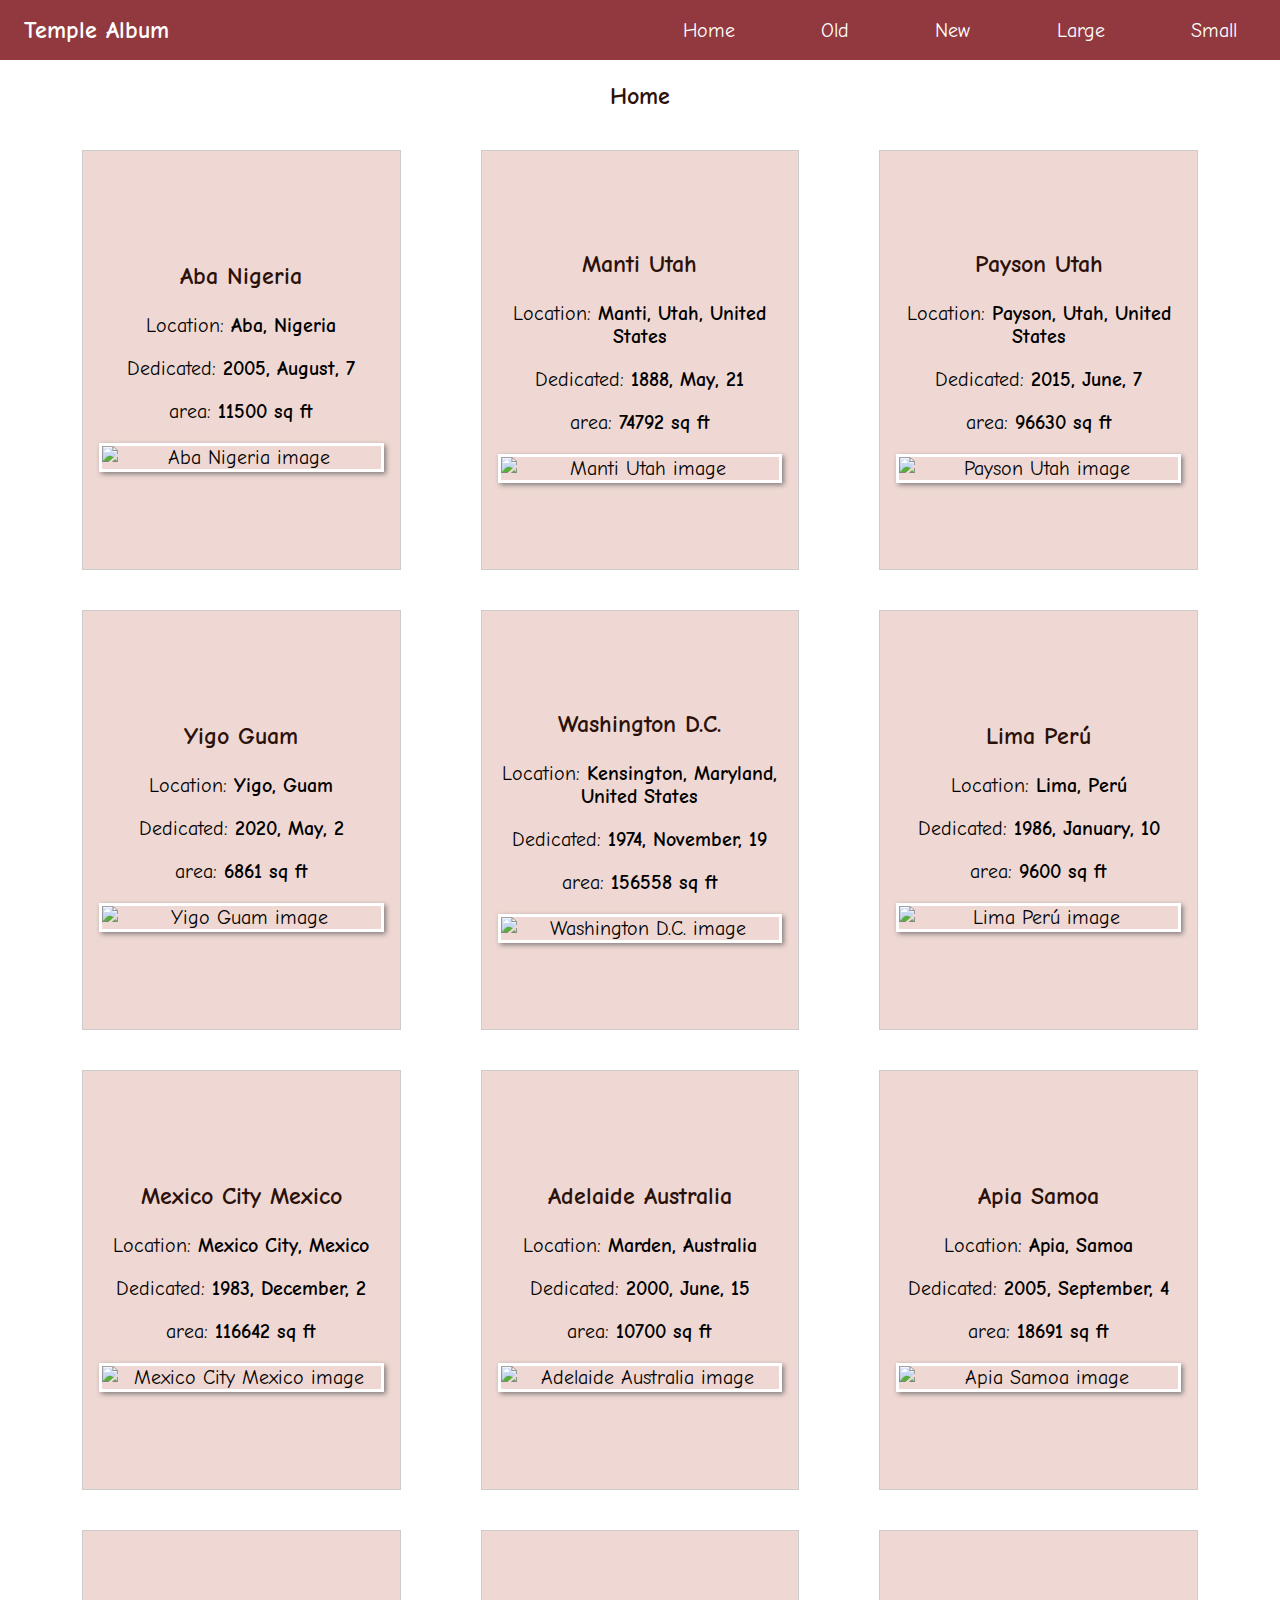
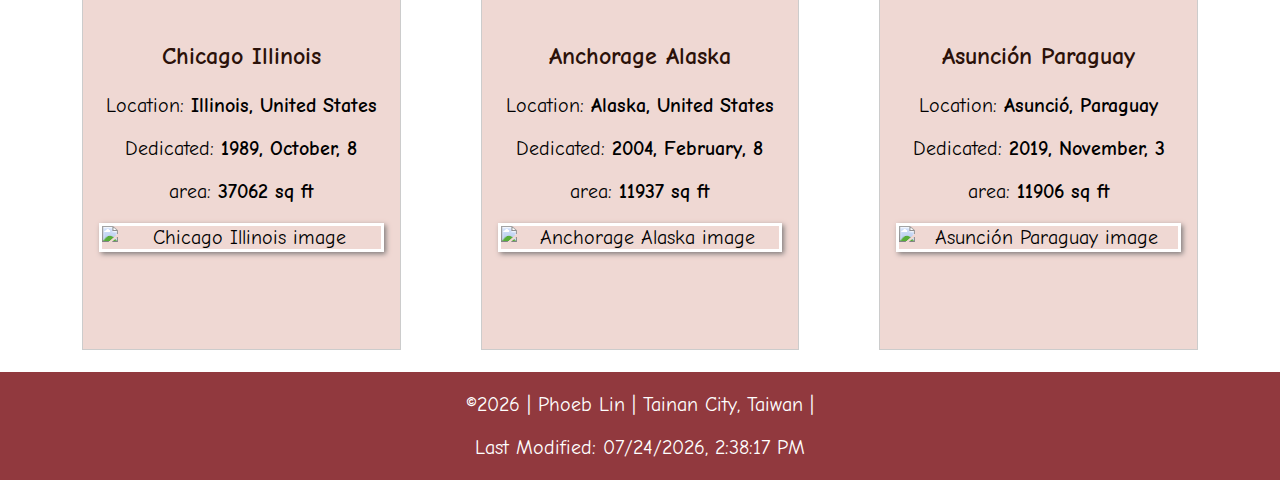
==== filtered-temples.html @ c3c2c9ea "added to my homepage" ====
<!DOCTYPE html>
<html lang="en">

<head>
    <meta charset="UTF-8">
    <meta name="viewport" content="width=device-width, initial-scale=1.0">
    <title>WDD 131 - Dynamic Web Fundamentals - Temple Album</title>
    <meta name="description" content="WDD 131 - Temple Album. This page is an album of temples.">
    <meta name="author" content="Phoebe Lin">
    <link rel="stylesheet" href="styles/filtered-temples.css">
    <link rel="stylesheet" href="styles/filtered-temples-large.css">
    <link rel="preconnect" href="https://fonts.googleapis.com">
    <link rel="preconnect" href="https://fonts.gstatic.com" crossorigin>
    <link
        href="https://fonts.googleapis.com/css2?family=Comic+Neue:wght@300&display=swap&family=Lato:wght@300&family=Montserrat:wght@300&family=Open+Sans:wght@300&display=swap"
        rel="stylesheet">
</head>

<body>
    <header>
        <h1>Temple Album</h1>
        <nav class="navigation">
            <a href="https://stdog210420.github.io/wdd131/temples.html">Home</a>
            <a href="#">Old</a>
            <a href="#">New</a>
            <a href="#">Large</a>
            <a href="#">Small</a>
        </nav>
        <button id="menu"></button>
    </header>
    <main>
        <h2>Home</h2>
        <div class="temple-cards">

        </div>
    </main>
    <footer>
        <p id="footer-name"><span>&copy;<span id="year"> </span> |</span><span> Phoeb Lin |</span><span> Tainan City,
                Taiwan |</span></p>
        <p id="lastModified">Last Modified</p>

    </footer>
    <script src="scripts/getdates.js" defer></script>
    <script src="scripts/filtered-temples.js" defer></script>
</body>

</html>
---- styles/filtered-temples.css ----
:root {
    /* change the values below to your colors from your palette */
    --primary-color: #EFD8D3;
    --secondary-color: #DB998F;
    --accent1-color: #2B1109;
    --accent2-color: #91393E;


    /* change the values below to your chosen font(s) */
    --heading-font: "Comic Neue", Lato, Helvetica;
    --paragraph-font: "Open Sans", Helvetica, sans-serif;

    /* these colors below should be chosen from among your palette colors above */
    --headline-color-on-white: #91393E;
    /* headlines on a white background */
    --headline-color-on-color: #2B1109;
    /* headlines on a colored background */
    --paragraph-color-on-white: #91393E;
    /* paragraph text on a white background */
    --paragraph-color-on-color: #2B1109;
    /* paragraph text on a colored background */
    --paragraph-background-color: #EFD8D3;
    --nav-link-color: #91393E;
    --nav-background-color: #EFD8D3;
    --nav-hover-link-color: #DB998F;
    --nav-hover-background-color: #fff;
}

* {
    box-sizing: border-box;
}

body {
    font-size: 20px;
    background-color: var(--nav-hover-background-color);
    overflow-wrap: break-word;
    align-items: center;
    /* justify-content: space-around; */
    margin: 0;
    padding: 0;
    font-family: var(--heading-font);
}


header {
    margin: 0 auto;
    display: grid;
    grid-template-columns: repeat(2, 1fr);
    background-color: var(--accent2-color);
    text-align: center;
}

#menu {
    text-decoration: none;
    padding: .5rem .75rem;
    width: 2rem;
    border: 0;
    display: block;
    position: absolute;
    right: 1rem;
    background-color: var(--accent2-color);
}

.navigation {
    grid-column: 2/3;
    align-items: center;
    display: flex;
    justify-content: space-around;
    flex-direction: row;
    text-align: center;
}

.navigation a {
    width: 100%;
    text-align: center;
    padding: 0.5rem;
    text-decoration: none;
    color: var(--nav-hover-background-color);
}

.navigation a:hover {
    width: 100%;
    text-align: center;
    padding: 0.5rem;
    text-decoration: none;
    color: var(--nav-hover-link-color);

}

main {
    max-width: 1200px;
    margin: 0 auto;
    padding: 2px;
    align-items: center;
    justify-content: center;
}


.temple-cards {
    align-items: center;
    justify-content: center;
}


.temple {
    display: flex;
    flex-direction: column;
    text-align: center;
    align-items: center;
    justify-content: center;
    background-color: var(--nav-background-color);
    padding: 0 1rem;
    padding-bottom: 5px;
    border: 1px solid #ccc;
}


h3 {
    font-size: 1.5rem;
    font-weight: bolder;
    text-align: center;
    color: var(--headline-color-on-color);
}

.span-temple {
    font-weight: 700;

}

.temple img {
    border: 3px solid var(--nav-hover-background-color);
    box-shadow: 2px 2px 5px #807c7c;
    margin-bottom: 5px;
}


h1 {
    padding-left: 1.5rem;
    grid-column: 1/2;
    font-size: 1.5rem;
    font-weight: bold;
    text-align: left;
    color: var(--nav-hover-background-color);
}

h2 {
    grid-row: 1/2;
    font-size: 1.5rem;
    font-weight: bold;
    text-align: center;
    color: var(--headline-color-on-color);
}


footer {
    background-color: var(--accent2-color);
    color: var(--nav-hover-background-color);
    text-align: center;
    padding: 1px;
}

/* mobile view */
@media screen and (max-width: 1023px) {
    body {
        font-size: 14px;
        display: block;
        margin: 0 auto;
    }

    .temple-cards {
        display: flex;
        flex-direction: column;
    }

    .temple img {
        width: auto;
        height: auto;
        max-width: 90%;
    }

    .navigation a {
        display: none;
    }

    .navigation {
        gap: 0;
        display: block;
    }

    #menu::before {
        content: "☰";
        font-size: 1.5rem;
        font-weight: bolder;
    }

    #menu.open::before {
        content: "❌";
    }

    #menu.open {
        display: block;
    }

    .navigation.open a {
        display: block;
        font-size: 1.5rem;
    }

}
---- styles/filtered-temples-large.css ----
:root {
    /* change the values below to your colors from your palette */
    --primary-color: #EFD8D3;
    --secondary-color: #DB998F;
    --accent1-color: #2B1109;
    --accent2-color: #91393E;


    /* change the values below to your chosen font(s) */
    --heading-font: "Comic Neue", Lato, Helvetica;
    --paragraph-font: "Open Sans", Helvetica, sans-serif;

    /* these colors below should be chosen from among your palette colors above */
    --headline-color-on-white: #91393E;
    /* headlines on a white background */
    --headline-color-on-color: #2B1109;
    /* headlines on a colored background */
    --paragraph-color-on-white: #91393E;
    /* paragraph text on a white background */
    --paragraph-color-on-color: #2B1109;
    /* paragraph text on a colored background */
    --paragraph-background-color: #EFD8D3;
    --nav-link-color: #91393E;
    --nav-background-color: #EFD8D3;
    --nav-hover-link-color: #DB998F;
    --nav-hover-background-color: #fff;
}

/* Desktop Views ****************************/
@media screen and (min-width: 1024px) {
    body {
        font-size: 20px;
    }

    #menu {
        display: none;
        /* hide hamburger button */
    }

    .temple-cards {
        display: grid;
        grid-template-columns: repeat(3, 1fr);
        grid-template-rows: repeat(3, auto);
        align-items: center;
        justify-content: center;
    }

    .temple {
        height: 420px;
    }

    .temple img {
        width: 100%;
        height: auto;
        max-width: 340px;
    }

    .navigation a:not(#menu),
    .navigation.open a:not(#menu) {
        display: block;
        width: fit-content;
    }
}
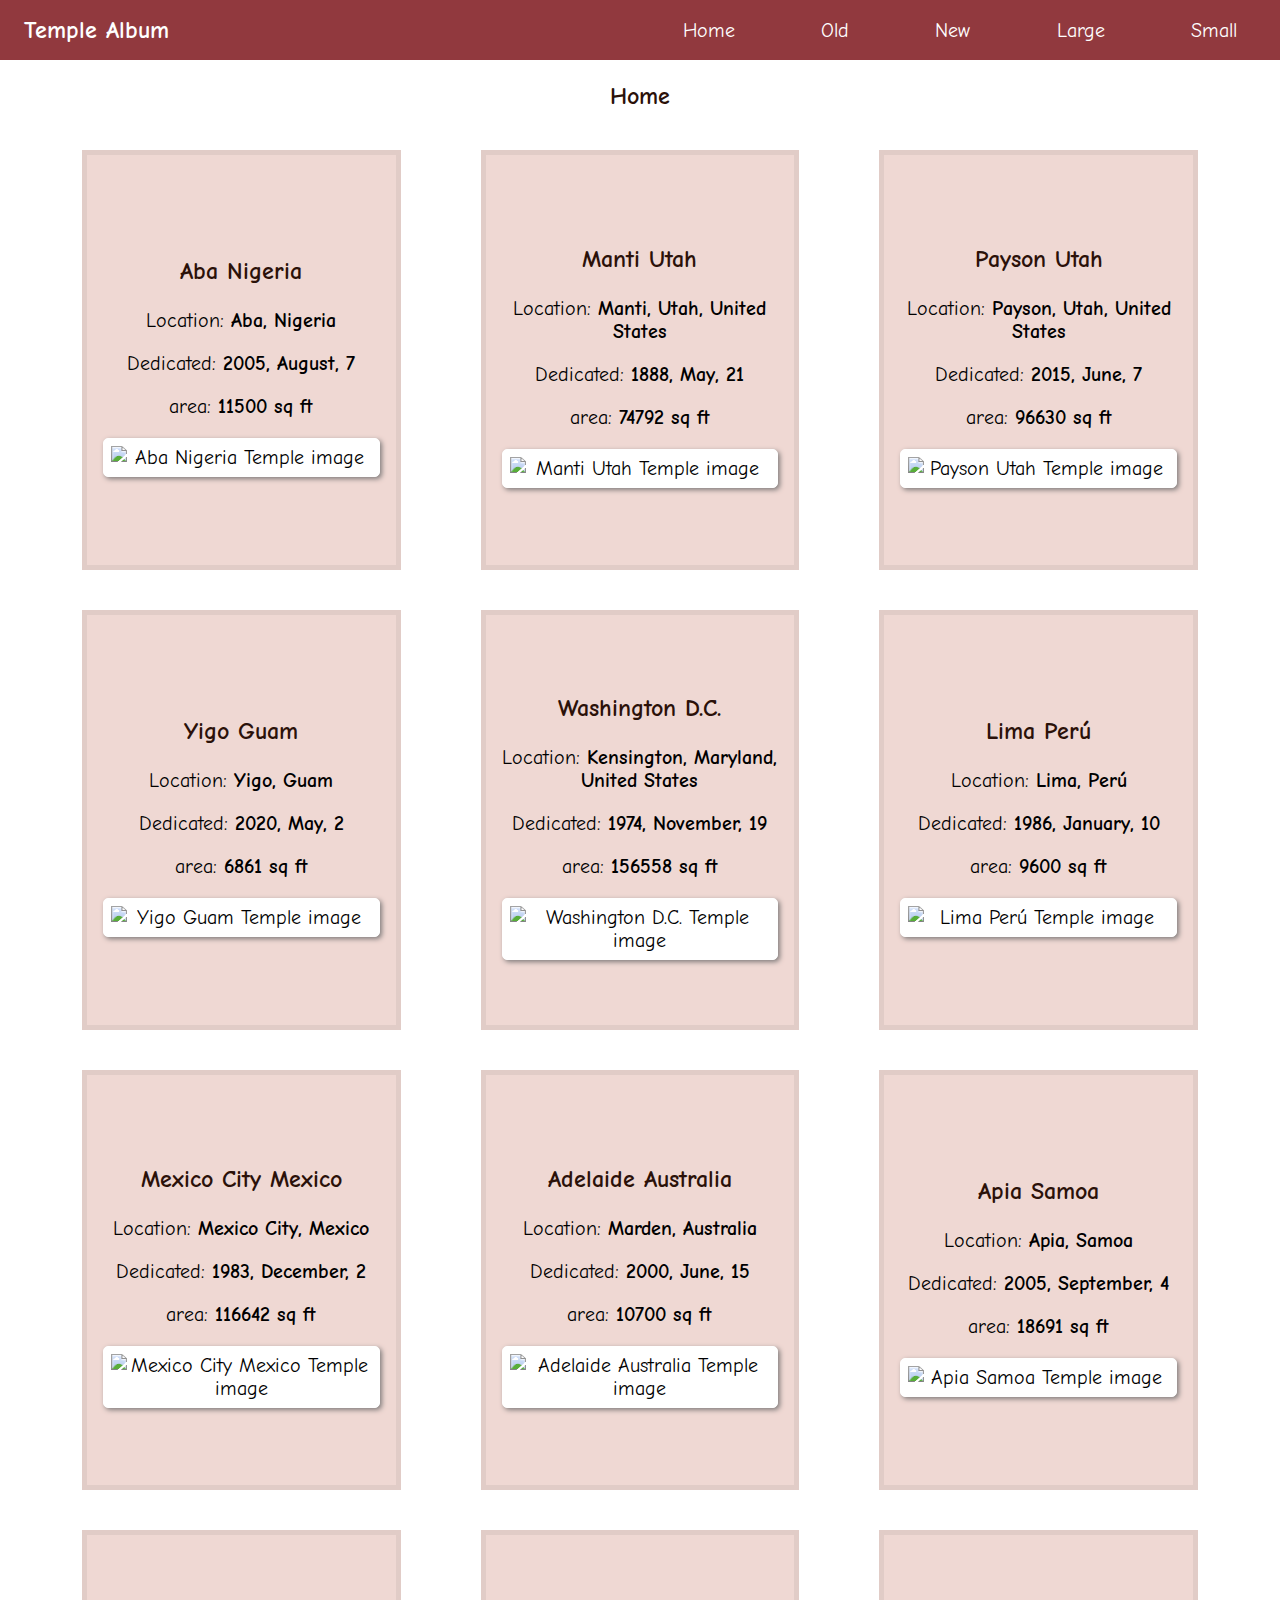
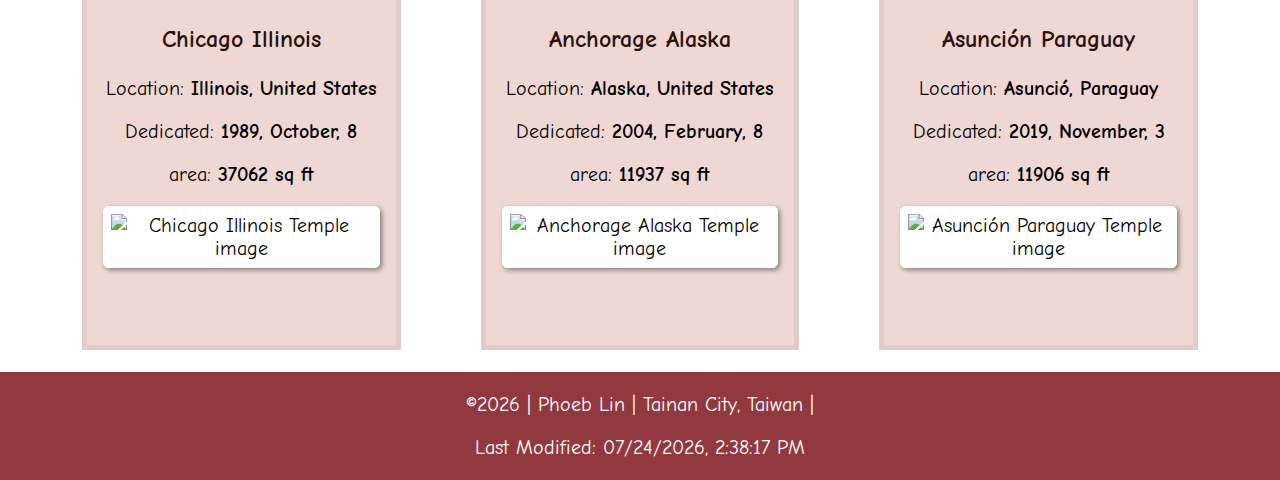
==== commit c20e1085: "added to my homepage" ====
--- a/filtered-temples.html
+++ b/filtered-temples.html
@@ -4,8 +4,8 @@
 <head>
     <meta charset="UTF-8">
     <meta name="viewport" content="width=device-width, initial-scale=1.0">
-    <title>WDD 131 - Dynamic Web Fundamentals - Temple Album</title>
-    <meta name="description" content="WDD 131 - Temple Album. This page is an album of temples.">
+    <title>WDD 131 - Dynamic Web Fundamentals - Filtered Temples</title>
+    <meta name="description" content="WDD 131 - Filtered Temples.">
     <meta name="author" content="Phoebe Lin">
     <link rel="stylesheet" href="styles/filtered-temples.css">
     <link rel="stylesheet" href="styles/filtered-temples-large.css">
@@ -20,11 +20,11 @@
     <header>
         <h1>Temple Album</h1>
         <nav class="navigation">
-            <a href="https://stdog210420.github.io/wdd131/temples.html">Home</a>
-            <a href="#">Old</a>
-            <a href="#">New</a>
-            <a href="#">Large</a>
-            <a href="#">Small</a>
+            <a href="#" id="home">Home</a>
+            <a href="#" id="old">Old</a>
+            <a href="#" id="new">New</a>
+            <a href="#" id="large">Large</a>
+            <a href="#" id="small">Small</a>
         </nav>
         <button id="menu"></button>
     </header>
--- a/styles/filtered-temples.css
+++ b/styles/filtered-temples.css
@@ -111,7 +111,7 @@
     background-color: var(--nav-background-color);
     padding: 0 1rem;
     padding-bottom: 5px;
-    border: 1px solid #ccc;
+    border: 5px solid rgba(103, 102, 102, 0.1)
 }
 
 
@@ -128,9 +128,12 @@
 }
 
 .temple img {
-    border: 3px solid var(--nav-hover-background-color);
+    border: 3px double var(--nav-hover-background-color);
     box-shadow: 2px 2px 5px #807c7c;
     margin-bottom: 5px;
+    border-radius: 5px;
+    padding: 5px;
+    background-color: white;
 }
 
 
